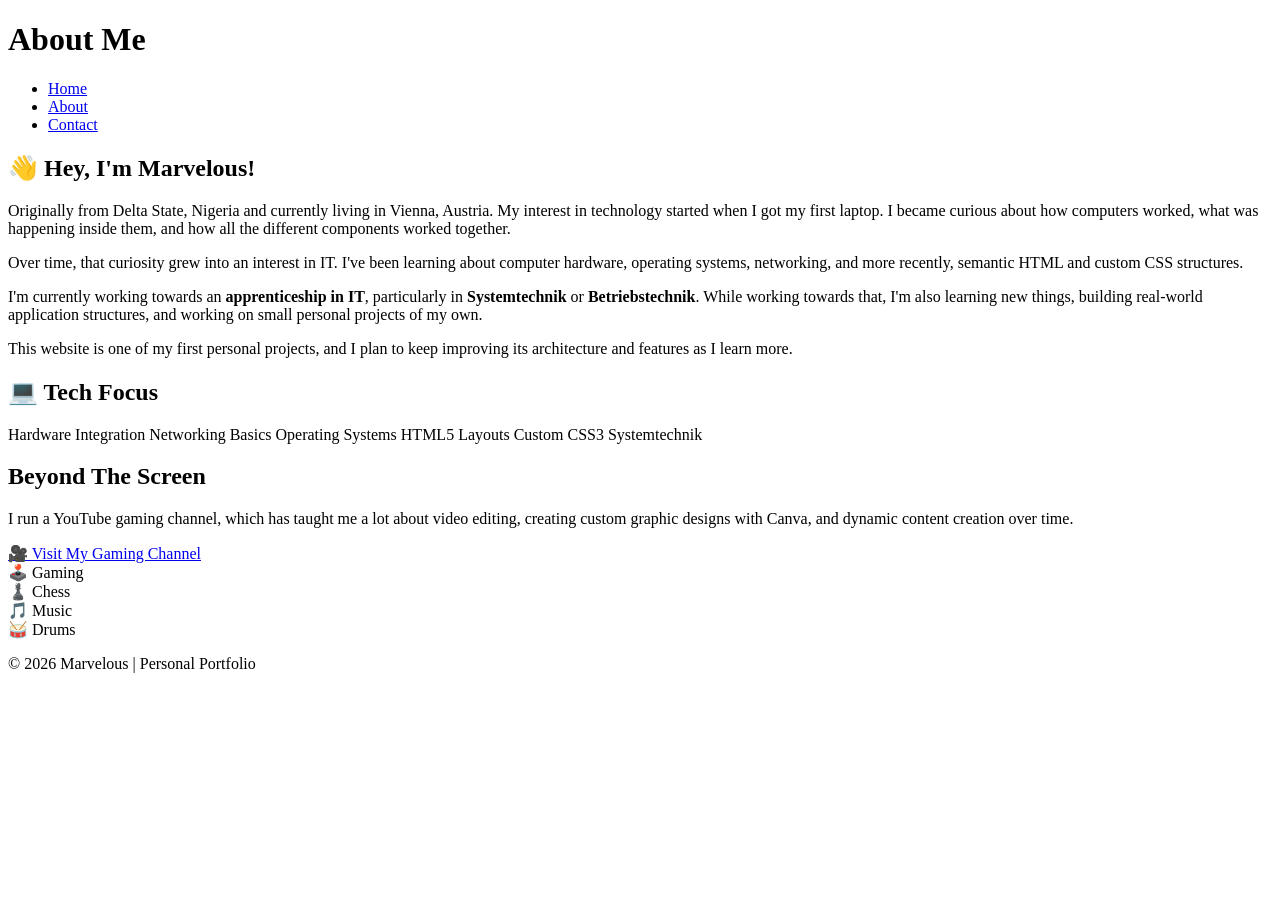
==== about.html @ 3263ba91 "Add files via upload" ====
<!DOCTYPE html>
<html>
<head>
	<meta charset="utf-8">
	<meta name="viewport" content="width=device-width, initial-scale=1">
	<title>About Me </title>
	<link rel="stylesheet" type="text/css" href="portwebCSS/webstyle.css">
</head>
<body>
	<header id="main-header">
		<div class="container">
			<h1>About Me</h1>
		</div>
	</header>

	<nav id="navbar">
		<div class="container">
			<ul>
				<li><a href="index.html">Home</a></li>
				<li><a href="about.html" class="active">About</a></li>
				<li><a href="contact.html">Contact</a></li>
			</ul>
		</div>
	</nav>

	<main class="container">   

    <div class="about-layout">
        
        <!-- Left Column: Your Story -->
        <div class="about-story">
            <div class="about-card">
                <h2>👋 Hey, I'm Marvelous!</h2>
                <p>Originally from Delta State, Nigeria and currently living in Vienna, Austria. My interest in technology started when I got my first laptop. I became curious about how computers worked, what was happening inside them, and how all the different components worked together.</p>
                <p>Over time, that curiosity grew into an interest in IT. I've been learning about computer hardware, operating systems, networking, and more recently, semantic HTML and custom CSS structures.</p>
                <p>I'm currently working towards an <strong>apprenticeship in IT</strong>, particularly in <strong>Systemtechnik</strong> or <strong>Betriebstechnik</strong>. While working towards that, I'm also learning new things, building real-world application structures, and working on small personal projects of my own.</p>
                <p>This website is one of my first personal projects, and I plan to keep improving its architecture and features as I learn more.</p>
            </div>
        </div>

        <!-- Right Column: Skills & YouTube / Hobbies Grid -->
        <div class="about-side-tracks">
            
            <!-- Tech Knowledge Box -->
            <div class="about-card">
                <h2>💻 Tech Focus</h2>
                <div class="badge-grid">
                    <span class="badge">Hardware Integration</span>
                    <span class="badge">Networking Basics</span>
                    <span class="badge">Operating Systems</span>
                    <span class="badge">HTML5 Layouts</span>
                    <span class="badge">Custom CSS3</span>
                    <span class="badge">Systemtechnik</span>
                </div>
            </div>

            <!-- Hobbies & YouTube Channel Link Box -->
            <div class="about-card">
                <h2> Beyond The Screen</h2>
                <p class="side-intro">I run a YouTube gaming channel, which has taught me a lot about video editing, creating custom graphic designs with Canva, and dynamic content creation over time.</p>
                
                <!-- 🚀 CLICKABLE YOUTUBE CHANNEL LINK -->
                <a href="https://youtube.com/@marvis_games?si=-w12t29tBRvJVyFM" target="_blank" class="yt-btn">
                    🎥 Visit My Gaming Channel
                </a>

                <div class="hobby-list">
                    <div class="hobby-item">🕹️ Gaming</div>
                    <div class="hobby-item">♟️ Chess</div>
                    <div class="hobby-item">🎵 Music</div>
                    <div class="hobby-item">🥁 Drums</div>
                </div>
            </div>

        </div>

    </div>
	</main>


	<footer id="main-footer">
	 <p>&copy; 2026 Marvelous | Personal Portfolio</p>
	</footer>
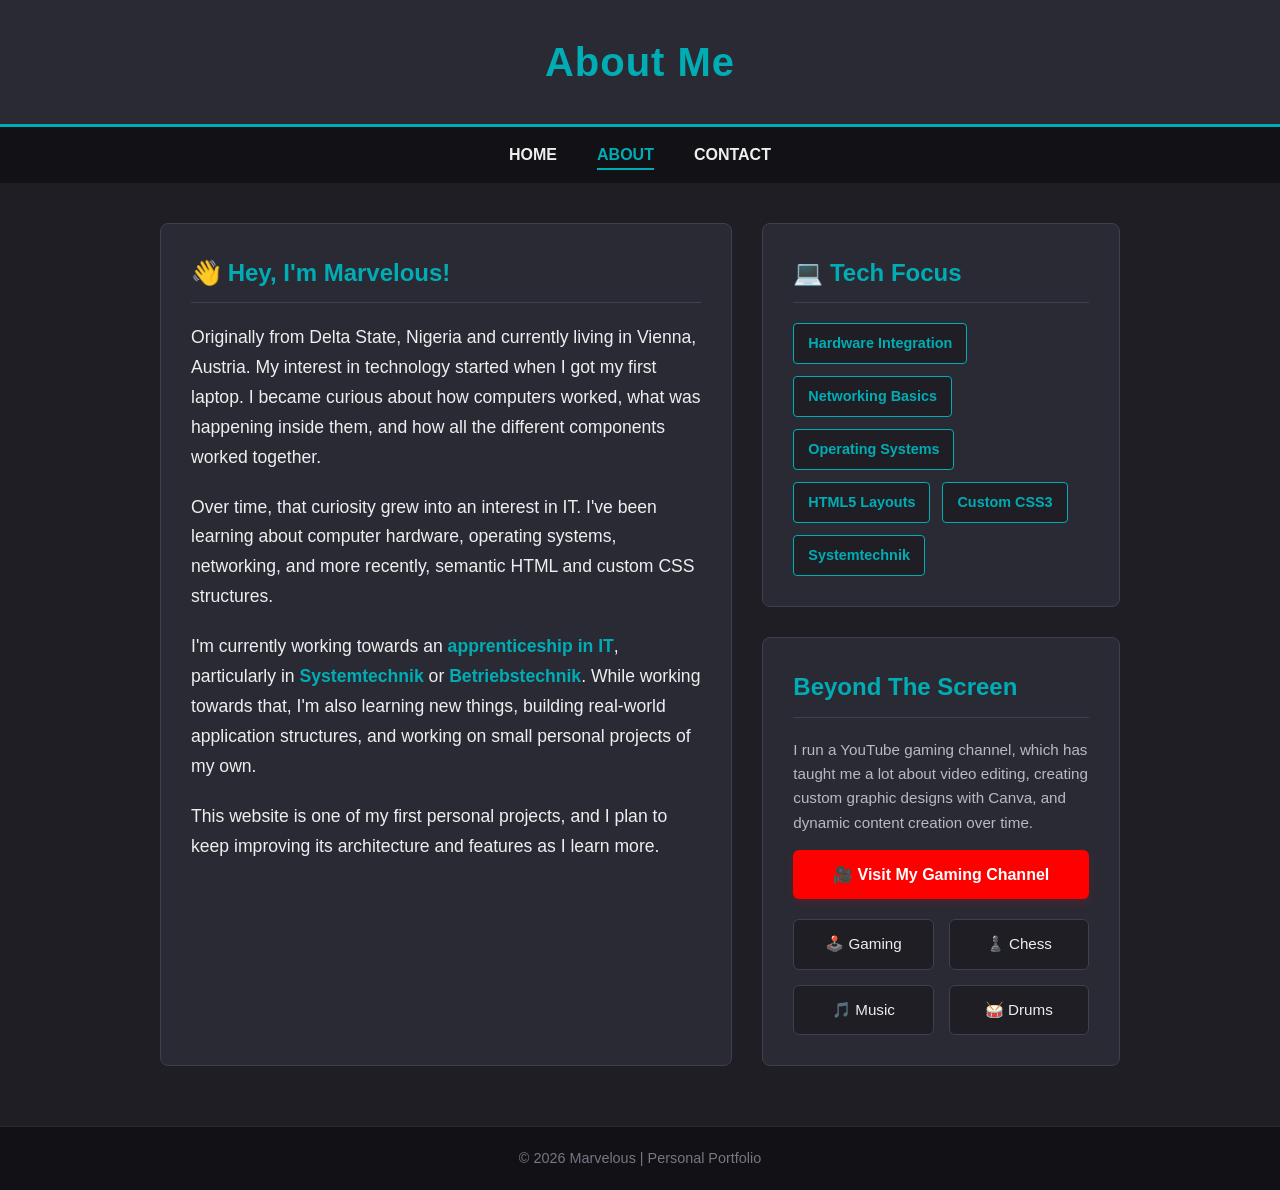
==== commit 3ad0b5c6: "Add files via upload" ====
--- a/about.html
+++ b/about.html
@@ -4,7 +4,7 @@
 	<meta charset="utf-8">
 	<meta name="viewport" content="width=device-width, initial-scale=1">
 	<title>About Me </title>
-	<link rel="stylesheet" type="text/css" href="portwebCSS/webstyle.css">
+	<link rel="stylesheet" type="text/css" href="webstyle.css">
 </head>
 <body>
 	<header id="main-header">
--- a/webstyle.css
+++ b/webstyle.css
@@ -0,0 +1,488 @@
+
+body {
+    font-family: 'Segoe UI', Tahoma, Geneva, Verdana, sans-serif;
+    line-height: 1.6;
+    background-color: #1e1e24;
+    color: #fff;
+}
+/* 1. Layout */
+* {
+    margin: 0;
+    padding: 0;
+    box-sizing: border-box;
+}
+
+body {
+    font-family: 'Segoe UI', Tahoma, Geneva, Verdana, sans-serif;
+    line-height: 1.6;
+    background-color: #1e1e24;
+    color: #fff;
+    text-align: center;
+}
+
+.container {
+    width: 90%;
+    max-width: 1000px;
+    margin: 0 auto;
+    padding: 0 20px;
+}
+
+/* 2. Main Header & Top Navigation */
+#main-header {
+    background-color: #2a2a35;
+    color: #00adb5;
+    padding: 30px 0;
+    border-bottom: 3px solid #00adb5;
+}
+
+#main-header h1 {
+    font-size: 2.5rem;
+    letter-spacing: 1px;
+}
+
+#navbar {
+    background-color: #111116;
+    padding: 15px 0;
+}
+
+#navbar ul {
+    list-style: none;
+    display: flex;
+    justify-content: center;
+    gap: 40px;
+    margin: 0;
+    padding: 0;
+}
+
+#navbar a {
+    color: #eeeeee;
+    text-decoration: none;
+    font-weight: 600;
+    text-transform: uppercase;
+    transition: color 0.3s ease;
+}
+
+#navbar a:hover {
+    color: #00adb5;
+}
+/* Styling for the current page link */
+#navbar a.active {
+    color: #00adb5; /* Matches my premium cyan theme color */
+    border-bottom: 2px solid #00adb5; /* Adds a clean underline tracker */
+    padding-bottom: 5px; /* Gives the underline a little breathing room */
+}
+
+
+/* 3. Image Section (Tightened & Centered) */
+#showcase {
+    padding: 40px 0 10px 0; /* Clean breathing room below the navbar */
+}
+
+#showcase img {
+    width: 100%;
+    max-width: 200px; /* Locks your picture size beautifully small */
+    height: auto;
+    border-radius: 10px;
+    display: block;
+    margin: 0 auto;
+}
+
+/* 4. Intro Text Styling */
+#home-intro {
+    padding: 10px 0 20px 0; /* Tight, perfect gap directly under the photo */
+}
+
+#home-intro h2 {
+    color: #00adb5;
+    font-size: 2.2rem;
+    margin-bottom: 15px;
+}
+
+.lead-text {
+    font-size: 1.15rem;
+    color: #b9b9c3;
+    max-width: 650px;
+    margin: 0 auto 25px auto;
+}
+
+/* 5. Sleek Premium Download Button */
+.cv-btn {
+    display: inline-block;
+    background-color: transparent;
+    color: #00adb5;
+    border: 2px solid #00adb5;
+    padding: 10px 25px;
+    font-size: 1rem;
+    font-weight: 700;
+    text-decoration: none;
+    border-radius: 5px;
+    transition: all 0.3s ease;
+}
+
+.cv-btn:hover {
+    background-color: #00adb5;
+    color: #111116;
+    transform: translateY(-2px);
+}
+
+/* 6. Grid System For Cards */
+#highlights {
+    padding: 20px 0 60px 0;
+}
+
+.highlights-grid {
+    display: flex;
+    gap: 30px;
+}
+
+.card {
+    flex: 1;
+    background-color: #2a2a35;
+    padding: 30px;
+    border-radius: 8px;
+    border: 1px solid #3f3f50;
+    text-align: left; /* Keeps inside card text reading nicely left-to-right */
+    transition: transform 0.3s ease, border-color 0.3s ease;
+}
+
+.card h3 {
+    color: #00adb5;
+    margin-bottom: 12px;
+    font-size: 1.35rem;
+}
+
+.card p {
+    color: #eeeeee;
+    font-size: 0.95rem;
+}
+
+.card:hover {
+    transform: translateY(-5px);
+    border-color: #00adb5;
+}
+
+/* 7. Premium Footer Layout */
+#main-footer {
+    background-color: #111116;
+    color: #777785;
+    padding: 20px 0;
+    font-size: 0.9rem;
+    border-top: 1px solid #2a2a35;
+    margin-top: 40px;
+}
+
+/* Activate ultra-smooth, native page cross-fades */
+@view-transition {
+  navigation: auto;
+}
+
+/* Add a global fallback fade-in animation for older browsers */
+body {
+    animation: fadeInPage 0.4s ease-in-out;
+}
+
+@keyframes fadeInPage {
+    from {
+        opacity: 0;
+        transform: translateY(4px); /* Subtle lift effect */
+    }
+    to {
+        opacity: 1;
+        transform: translateY(0);
+    }
+}
+#navbar a, .cv-btn, .btn, .yt-btn, .card, .badge {
+    transition: all 0.25s ease-in-out !important;
+}
+
+
+/* Contact Section Layout */
+#contact-section {
+    max-width: 600px;
+    margin: 40px auto;
+    padding: 30px;
+    background-color: #2a2a35;
+    border-radius: 8px;
+    border: 1px solid #3f3f50;
+}
+
+#contact-section h1 {
+    color: #00adb5;
+    margin-bottom: 10px;
+}
+
+#contact-section p {
+    margin-bottom: 25px;
+    color: #b9b9c3;
+}
+
+/* Form Grouping & Inputs */
+.form-group {
+    margin-bottom: 20px;
+    text-align: left;
+}
+
+.form-group label {
+    display: block;
+    margin-bottom: 8px;
+    font-weight: 600;
+    color: #eeeeee;
+}
+
+.form-group input,
+.form-group textarea {
+    width: 100%;
+    padding: 12px;
+    background-color: #1e1e24;
+    border: 1px solid #3f3f50;
+    border-radius: 4px;
+    color: #fff;
+    font-family: inherit;
+    font-size: 1rem;
+    transition: border-color 0.3s ease;
+}
+
+/* Input Focus Glow */
+.form-group input:focus,
+.form-group textarea:focus {
+    outline: none;
+    border-color: #00adb5;
+}
+
+/* Clean Custom Submit Button */
+.btn {
+    display: inline-block;
+    width: 100%;
+    padding: 12px;
+    background-color: #00adb5;
+    color: #111116;
+    border: none;
+    border-radius: 4px;
+    font-size: 1.1rem;
+    font-weight: 700;
+    cursor: pointer;
+    transition: background-color 0.3s ease;
+}
+
+.btn:hover {
+    background-color: #008c94;
+}
+#contact-section {
+    max-width: 900px; /* Made it wider to fit both sides */
+    margin: 40px auto;
+    padding: 30px;
+    background-color: #2a2a35;
+    border-radius: 8px;
+    border: 1px solid #3f3f50;
+}
+
+.contact-grid {
+    display: flex;
+    gap: 40px;
+}
+
+.contact-info, .contact-form-wrapper {
+    flex: 1; /* Split evenly 50/50 */
+}
+
+.contact-info h2, .contact-form-wrapper h2 {
+    color: #00adb5;
+    margin-bottom: 15px;
+}
+
+.contact-info p {
+    color: #b9b9c3;
+    margin-bottom: 20px;
+}
+
+.info-list {
+    list-style: none;
+    padding: 0;
+}
+
+.info-list li {
+    margin-bottom: 15px;
+    font-size: 1.1rem;
+    color: #eeeeee;
+}
+.info-list a {
+    color: inherit;
+    text-decoration: none;
+}
+
+.info-list a:hover {
+    color: #00adb5; /* Glows cyan when hovered over! */
+}
+
+
+/* ==========================================================================
+   About Page Layout Styling
+   ========================================================================== */
+
+.page-title {
+    color: #00adb5;
+    font-size: 2.5rem;
+    margin: 40px 0 20px 0;
+    text-align: center;
+}
+
+/* Two-column dashboard engine */
+.about-layout {
+    display: flex;
+    gap: 30px;
+    text-align: left;
+    margin-bottom: 60px;
+    padding-top: 40px;
+}
+
+.about-story {
+    flex: 1.6; /* Gives the story text more horizontal weight */
+}
+
+.about-side-tracks {
+    flex: 1; /* Keeps the badges and hobbies box clean and compact */
+    display: flex;
+    flex-direction: column;
+    gap: 30px;
+}
+
+/* Reusable custom dashboard card blocks */
+.about-card {
+    background-color: #2a2a35;
+    border: 1px solid #3f3f50;
+    border-radius: 8px;
+    padding: 30px;
+    height: 100%;
+}
+
+.about-card h2 {
+    color: #00adb5;
+    font-size: 1.5rem;
+    margin-bottom: 20px;
+    border-bottom: 1px solid #3f3f50;
+    padding-bottom: 10px;
+}
+
+.about-story p {
+    color: #eeeeee;
+    font-size: 1.1rem;
+    margin-bottom: 20px;
+    line-height: 1.7;
+}
+
+.about-story p:last-child {
+    margin-bottom: 0;
+}
+
+.about-story strong {
+    color: #00adb5;
+}
+
+/* Skill Tags Cloud Styling */
+.badge-grid {
+    display: flex;
+    flex-wrap: wrap;
+    gap: 12px;
+}
+
+.badge {
+    background-color: #1e1e24;
+    border: 1px solid #00adb5;
+    color: #00adb5;
+    padding: 8px 14px;
+    font-size: 0.9rem;
+    font-weight: 600;
+    border-radius: 4px;
+    transition: all 0.3s ease;
+}
+
+.badge:hover {
+    background-color: #00adb5;
+    color: #111116;
+}
+
+/* Hobbies Layout Setup */
+.side-intro {
+    color: #b9b9c3;
+    font-size: 0.95rem;
+    margin-bottom: 15px;
+}
+
+.hobby-list {
+    display: grid;
+    grid-template-columns: repeat(2, 1fr);
+    gap: 15px;
+}
+
+.hobby-item {
+    background-color: #1e1e24;
+    border: 1px solid #3f3f50;
+    padding: 12px;
+    border-radius: 6px;
+    color: #eeeeee;
+    font-weight: 500;
+    font-size: 0.95rem;
+    text-align: center;
+}
+/* Custom YouTube Link Button */
+.yt-btn {
+    display: block;
+    text-align: center;
+    background-color: #ff0000; /* Distinct YouTube Red background */
+    color: #ffffff;
+    font-weight: 700;
+    text-decoration: none;
+    padding: 12px;
+    border-radius: 6px;
+    margin-bottom: 20px;
+    transition: all 0.3s ease;
+    box-shadow: 0 4px 10px rgba(255, 0, 0, 0.15);
+}
+
+.yt-btn:hover {
+    background-color: #cc0000;
+    transform: translateY(-2px);
+    box-shadow: 0 6px 15px rgba(255, 0, 0, 0.3);
+}
+
+/* Fixes default anchor color styling in case it clashes */
+.about-card a {
+    text-decoration: none;
+}
+
+/* ==========================================================================
+   Mobile-Responsive Rules (For Screens Under 768px)
+   ========================================================================== */
+@media (max-width: 768px) {
+    /* 1. Un-split the layouts and stack them vertically */
+    .about-layout, 
+    .contact-grid, 
+    .highlights-grid {
+        flex-direction: column !important;
+        gap: 20px !important;
+    }
+
+    /* 2. Force elements to take up full mobile width */
+    .about-story, 
+    .about-side-tracks, 
+    .contact-info, 
+    .contact-form-wrapper,
+    .card {
+        flex: 1 1 100% !important;
+        width: 100% !important;
+    }
+
+    /* 3. Re-align the navigation items vertically or compactly if needed */
+    #navbar ul {
+        gap: 20px;
+    }
+    
+    #main-header h1 {
+        font-size: 1.8rem; /* Keeps your name text from clipping on tiny screens */
+    }
+
+    /* 4. Fix hobby list layout for 2-column mobile view */
+    .hobby-list {
+        grid-template-columns: repeat(2, 1fr);
+    }
+}
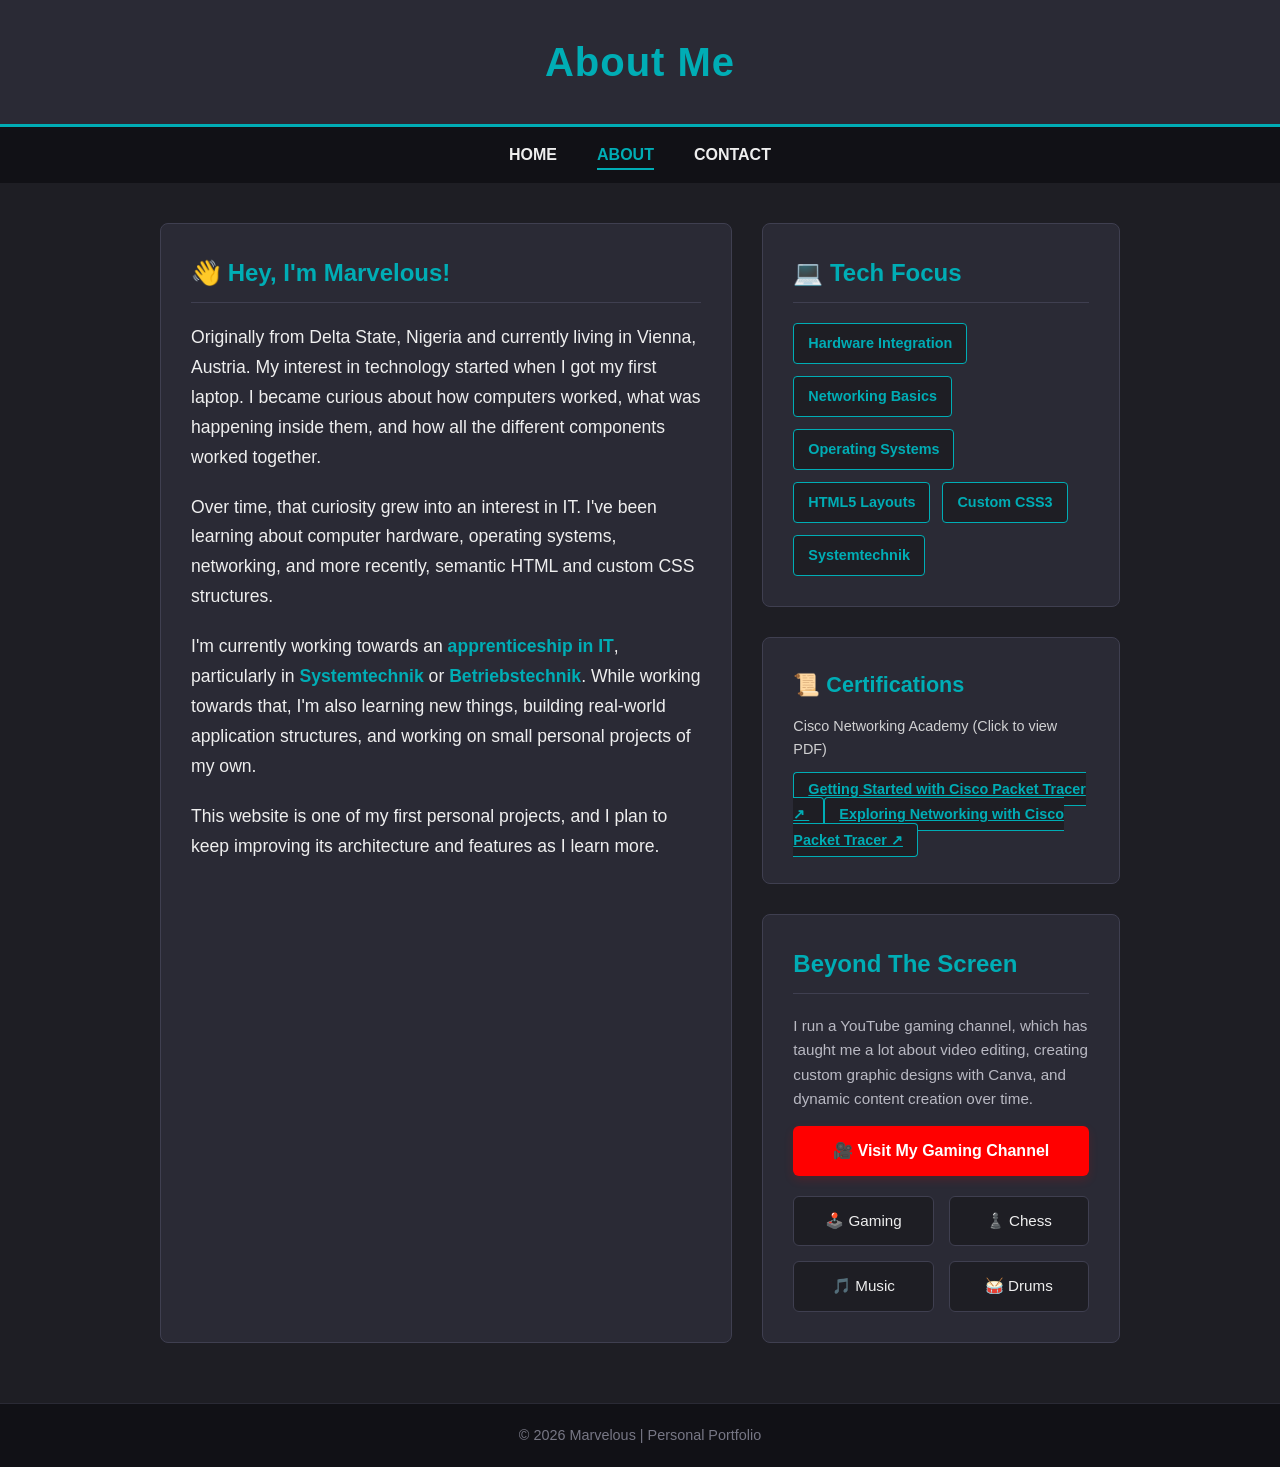
==== commit 69601a96: "Add files via upload" ====
--- a/about.html
+++ b/about.html
@@ -54,6 +54,22 @@
                 </div>
             </div>
 
+        <div class="card"> <!-- Use the exact same card class as Tech Focus -->
+                 <h3>📜 Certifications</h3>
+                    <p style="font-size: 0.90rem; margin-bottom: 15px; opacity: 0.85;">
+        Cisco Networking Academy (Click to view PDF)
+                     </p>
+             <div>
+                <a href="Getting_Started_with_Cisco_Packet_Tracer_certificate_itoyamarvelousirabor-yahoo-com_200a5bab-bd1b-46bc-82c7-aa2b0b7543f5.pdf" target="_blank" class="badge">
+            Getting Started with Cisco Packet Tracer ↗
+                </a>
+                <a href="Exploring_Networking_with_Cisco_Packet_Tracer_certificate_itoyamarvelousirabor-yahoo-com_4d9f0aa2-2026-4a98-8be5-de3430cb7f04.pdf" target="_blank" class="badge">
+            Exploring Networking with Cisco Packet Tracer ↗
+            </a>
+            </div>
+        </div>
+
+
             <!-- Hobbies & YouTube Channel Link Box -->
             <div class="about-card">
                 <h2> Beyond The Screen</h2>
